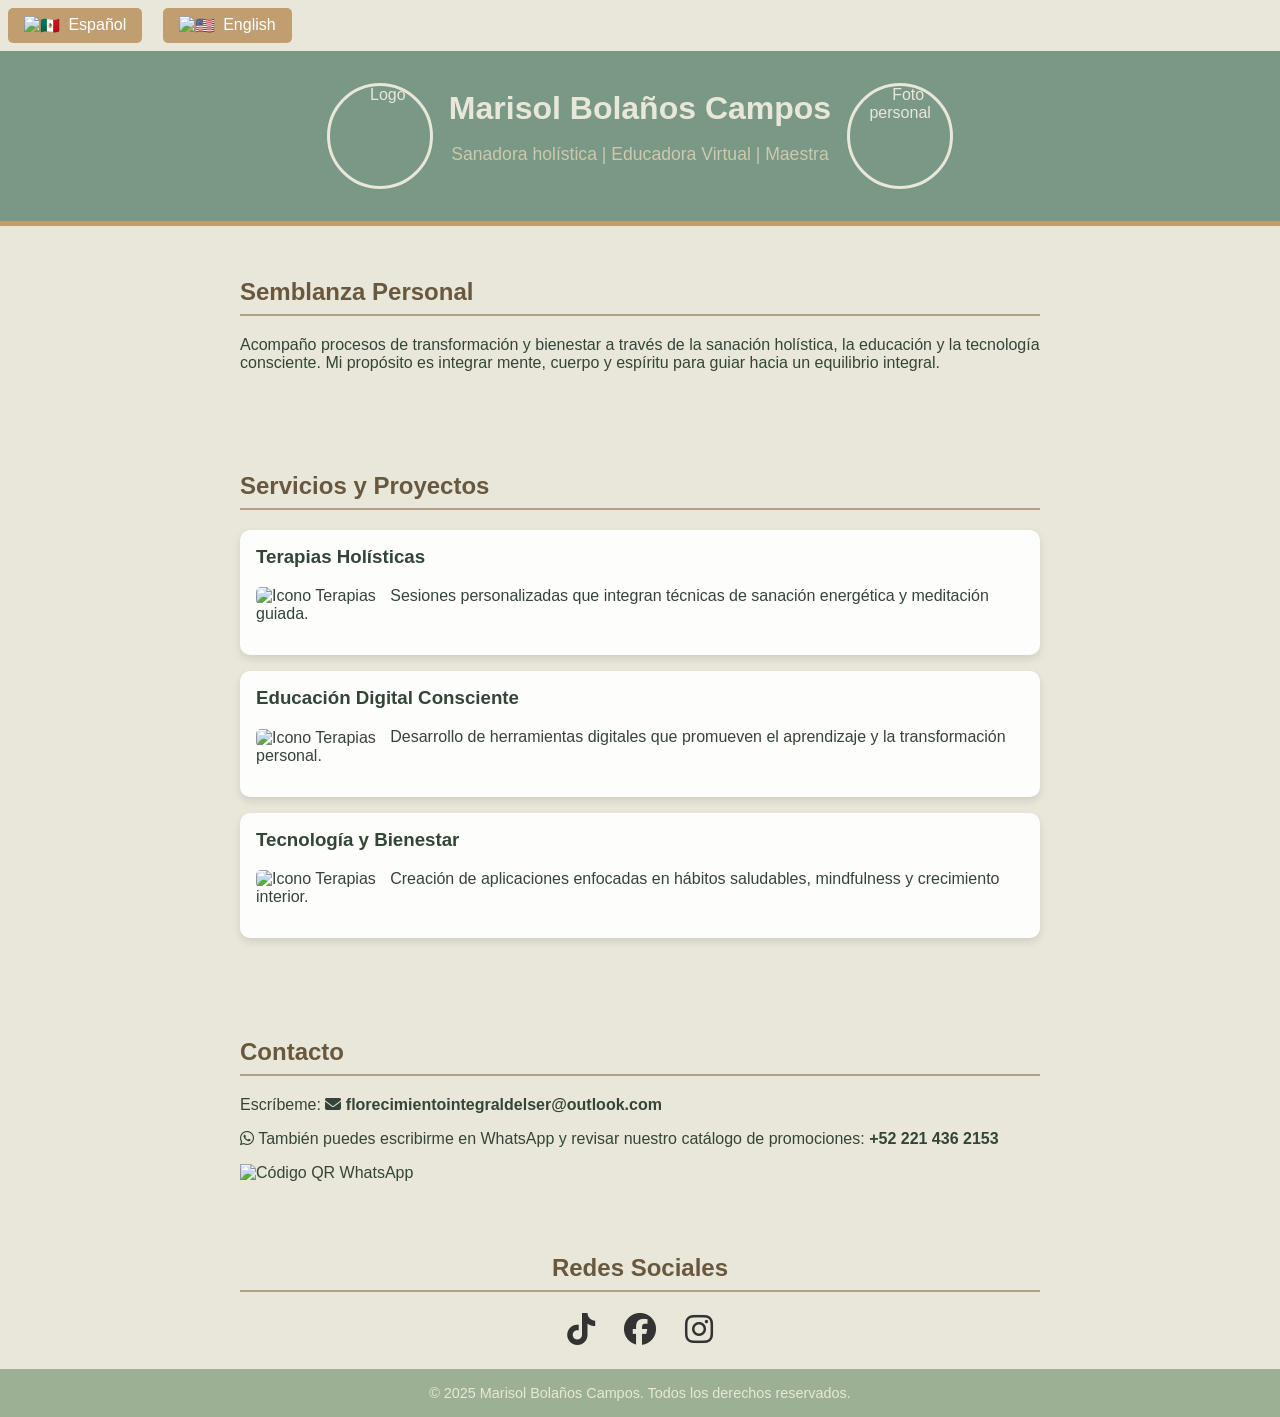
==== index.html @ de4bc43e "Add files via upload" ====
<!DOCTYPE html>
<html lang="es">
<head>
  <meta charset="UTF-8" />
  <meta name="viewport" content="width=device-width, initial-scale=1.0" />
  <link href="https://cdnjs.cloudflare.com/ajax/libs/font-awesome/6.5.0/css/all.min.css" rel="stylesheet">
  <link rel="stylesheet" href="https://cdnjs.cloudflare.com/ajax/libs/font-awesome/6.5.0/css/all.min.css">
  <title>Marisol Bolaños - Sanación Holística</title>
  <script>
    function cambiarIdioma(idioma) {
      document.querySelectorAll('[data-es]').forEach(e => e.style.display = idioma === 'es' ? 'block' : 'none');
      document.querySelectorAll('[data-en]').forEach(e => e.style.display = idioma === 'en' ? 'block' : 'none');
    }
</script>
<script src="https://kit.fontawesome.com/a076d05399.js" crossorigin="anonymous"></script>
  <style>
.qr-container {
    position: relative;
    display: inline-block;
  }

  .qr-image {
    width: 100px;
    cursor: pointer;
    transition: transform 0.3s ease;
  }

  /* Al pasar el mouse aparece el popup */
  .qr-container:hover .qr-popup {
    display: flex;
  }

  .qr-popup {
    display: none;
    position: fixed;
    top: 50%;
    left: 50%;
    transform: translate(-50%, -50%);
    background: rgba(255, 255, 255, 0.95);
    border: 2px solid #444;
    padding: 15px;
    border-radius: 10px;
    box-shadow: 0px 4px 12px rgba(0,0,0,0.3);
    z-index: 1000;
    flex-direction: column;
    align-items: flex-end;
  }

  .qr-popup img {
    width: 300px;
    border-radius: 8px;
  }

  /* Cuando se quita el hover desaparece el popup */
  .qr-container:hover .close-btn {
    display: block;
  }

    #redes-sociales {
    text-align: center;
    padding: 20px;
    }
    .social-icons a {
    font-size: 2rem;
    margin: 0 10px;
    color: #333; /* puedes cambiar el color */
    text-decoration: none;
    transition: color 0.3s ease;
    }
    .social-icons a:hover {
    color: #c19e70; /* uno de tus colores */
    }
    body { 
      font-family: 'Segoe UI', sans-serif; 
      margin: 0; 
      padding: 0; 
      background: #e9e7da; 
      color: #344538; 
    }
    header { 
      background: #799886; 
      color: #e9e7da; 
      padding: 2rem; 
      text-align: center; 
      border-bottom: 5px solid #c19e70;
    }
    header .perfil {
      display: flex; 
      align-items: center; 
      justify-content: center;
      gap: 1rem;
    }
    header img {
      width: 100px; 
      height: 100px; 
      border-radius: 50%; 
      border: 3px solid #e9e7da;
      object-fit: cover;
    }

  .whatsapp-contacto {
    margin-top: 15px;
    display: flex;
    align-items: center;
    gap: 15px; /* espacio entre texto e imagen */
  }

  .whatsapp-contacto img {
    width: 120px; /* tamaño del QR */
    height: auto;
    border: 2px solid #ddd;
    border-radius: 8px;
  }
    header h1 { margin: 0; font-size: 2rem; color: #e9e7da; }
    header p { font-size: 1.1rem; color: #cfc8ac; }

    section { max-width: 800px; margin: auto; padding: 2rem; }
    h2 { 
      color: #68583f; 
      border-bottom: 2px solid #b29f8a; 
      padding-bottom: 0.5rem; 
    }
    .project { 
      background: #fdfdfc; 
      border-radius: 10px; 
      padding: 1rem; 
      margin-bottom: 1rem; 
      box-shadow: 0 4px 8px rgba(0,0,0,0.1); 
    }
    .project h3 { margin-top: 0; color: #344538; }
    footer { 
      text-align: center; 
      padding: 1rem; 
      background: #9cb093; 
      font-size: 0.9rem; 
      color: #e9e7da;
    }
    a { color: #344538; text-decoration: none; font-weight: bold; }
    a:hover { text-decoration: underline; }

    button {
      font-size: 1rem; 
      padding: 0.5rem 1rem; 
      margin: 0.5rem; 
      border: none; 
      border-radius: 5px; 
      background-color: #c19e70; 
      color: white; 
      cursor: pointer; 
      transition: background 0.3s;
    }
    .icono-servicio {
      width: 60px;       /* Tamaño pequeño */
      height: 60px;
      border-radius: 5px; 
      margin-right: 10px; /* Espacio entre el ícono y el texto */
      vertical-align: middle; /* Para que quede centrado con el texto */
    }
    button:hover { background-color: #786c48; }
  </style>
</head>
<body>
  <button onclick="cambiarIdioma('es')">
    <img src="https://flagcdn.com/w20/mx.png" alt="🇲🇽" style="vertical-align: middle; width: 20px; height: 14px; margin-right: 4px;">
    Español
  </button>
  <button onclick="cambiarIdioma('en')">
    <img src="https://flagcdn.com/w20/us.png" alt="🇺🇸" style="vertical-align: middle; width: 20px; height: 14px; margin-right: 4px;">
    English
  </button>

  <div data-es>
<header>
  <div class="perfil">
    <img src="https://i.postimg.cc/8Cx8NTMs/Logo.png" alt="Logo">
    <div class="texto-perfil">
      <h1>Marisol Bolaños Campos</h1>
      <p>Sanadora holística | Educadora Virtual | Maestra</p>
    </div>
    <img src="https://i.postimg.cc/dQNJxcSk/Mary.png" alt="Foto personal">
  </div>
</header>
    <section>
      <h2>Semblanza Personal</h2>
      <p>Acompaño procesos de transformación y bienestar a través de la sanación holística, la educación y la tecnología consciente. Mi propósito es integrar mente, cuerpo y espíritu para guiar hacia un equilibrio integral.</p>
    </section>
    <section>
      <h2>Servicios y Proyectos</h2>
      <div class="project">
        <h3>Terapias Holísticas</h3>
        <p>
          <img src="https://i.postimg.cc/9Qfs9DBr/luz2.jpg" alt="Icono Terapias" class="icono-servicio">
          Sesiones personalizadas que integran técnicas de sanación energética y meditación guiada.
        </p>
      </div>
      <div class="project">
        <h3>Educación Digital Consciente</h3>
        <p>
          <img src="https://i.postimg.cc/XXStFLQW/DIH2.jpg" alt="Icono Terapias" class="icono-servicio">
          Desarrollo de herramientas digitales que promueven el aprendizaje y la transformación personal.</p>
      </div>
      <div class="project">
        <h3>Tecnología y Bienestar</h3>
        <p>
          <img src="https://i.postimg.cc/prngp4Qk/DIH1.jpg" alt="Icono Terapias" class="icono-servicio">
          Creación de aplicaciones enfocadas en hábitos saludables, mindfulness y crecimiento interior.</p>
      </div>
    </section>
<section class="Contacto">
     <h2>Contacto</h2>
  <p>
    Escríbeme: 
    <a href="mailto:florecimientointegraldelser@outlook.com">
      <i class="fas fa-envelope"></i> florecimientointegraldelser@outlook.com
    </a>
  </p>
  <!-- WhatsApp + QR -->
  <div class="whatsapp">
    <p><i class="fa-brands fa-whatsapp"></i> También puedes escribirme en WhatsApp y revisar nuestro catálogo de promociones:
      <a href="https://wa.me/522214362153" target="_blank">+52 221 436 2153</a>
    </p>
    <div class="qr-container">
      <img class="qr-image" src="https://i.postimg.cc/Px17HYdF/QR.jpg" alt="Código QR WhatsApp">
      <div class="qr-popup">
        <img src="https://i.postimg.cc/Px17HYdF/QR.jpg" alt="Código QR WhatsApp Grande">
      </div>
    </div>
  </div>
</section> 
    <section id="redes-sociales">
      <h2>Redes Sociales</h2>
        <div class="social-icons">
          <a href="https://www.tiktok.com/@florecimiento_del_ser" target="_blank">
            <i class="fab fa-tiktok"></i>
          </a>
          <a href="https://www.facebook.com/profile.php?id=61571759906647&sk=about_life_events&locale=es_LA" target="_blank">
            <i class="fab fa-facebook"></i>
          </a>
          <a href="https://www.instagram.com/integralmentetu/" target="_blank">
            <i class="fab fa-instagram"></i>
          </a>
        </div>
    </section>
    <footer>
      © 2025 Marisol Bolaños Campos. Todos los derechos reservados.
    </footer>
  </div>

  <div data-en style="display:none;">
<header>
  <div class="perfil">
    <img src="https://i.postimg.cc/8Cx8NTMs/Logo.png" alt="Logo">
    <div class="texto-perfil">
      <h1>Marisol Bolaños Campos</h1>
      <p>Holistic Healer | Virtual Educator | Teacher</p>  
    </div>
    <img src="https://i.postimg.cc/dQNJxcSk/Mary.png" alt="Foto personal">
  </div>
</header>
    <section>
      <h2>Personal Profile</h2>
      <p>I guide processes of transformation and well-being through holistic healing, education, and mindful technology. My mission is to harmonize mind, body, and spirit to foster integrated balance.</p>
    </section>
    <section>
      <h2>Services & Projects</h2>  
      <div class="project">
        <h3>Holistic Therapies</h3>  
        <p>
          <img src="https://i.postimg.cc/9Qfs9DBr/luz2.jpg" alt="Icono Terapias" class="icono-servicio">
          Customized sessions combining energy-healing techniques and guided meditation.
        </p>
      </div>
      <div class="project">
        <h3>Conscious Digital Education</h3>  
        <p>
          <img src="https://i.postimg.cc/XXStFLQW/DIH2.jpg" alt="Icono Terapias" class="icono-servicio">
          Development of digital tools that support personal growth and learning.</p>
      </div>
      <div class="project">
        <h3>Technology & Well-Being</h3>  
        <p>
          <img src="https://i.postimg.cc/prngp4Qk/DIH1.jpg" alt="Icono Terapias" class="icono-servicio">
          Creation of apps focused on cultivating healthy habits, mindfulness, and inner development.</p>
      </div>
    </section>
<section class="Contacto">
     <h2>Contact</h2>
  <p>
    Contact me: 
    <a href="mailto:florecimientointegraldelser@outlook.com">
      <i class="fas fa-envelope"></i> florecimientointegraldelser@outlook.com
    </a>
  </p>
  <!-- WhatsApp + QR -->
  <div class="whatsapp">
    <p><i class="fa-brands fa-whatsapp"></i> Feel free to reach out via WhatsApp or explore our current promotions.
      <a href="https://wa.me/522214362153" target="_blank">+52 221 436 2153</a>
    </p>
    <div class="qr-container">
      <img class="qr-image" src="https://i.postimg.cc/Px17HYdF/QR.jpg" alt="Código QR WhatsApp">
      <div class="qr-popup">
        <img src="https://i.postimg.cc/Px17HYdF/QR.jpg" alt="Código QR WhatsApp Grande">
      </div>
    </div>
  </div>
</section> 
    <section id="redes-sociales">
      <h2>Social Media</h2>
        <div class="social-icons">
          <a href="https://www.tiktok.com/@florecimiento_del_ser" target="_blank">
            <i class="fab fa-tiktok"></i>
          </a>
          <a href="https://www.facebook.com/profile.php?id=61571759906647&sk=about_life_events&locale=es_LA" target="_blank">
            <i class="fab fa-facebook"></i>
          </a>
          <a href="https://www.instagram.com/integralmentetu/" target="_blank">
            <i class="fab fa-instagram"></i>
          </a>
        </div>
    </section>
    <footer>
      © 2025 Marisol Bolaños Campos. All rights reserved.
    </footer>
  </div>
</body>
</html>
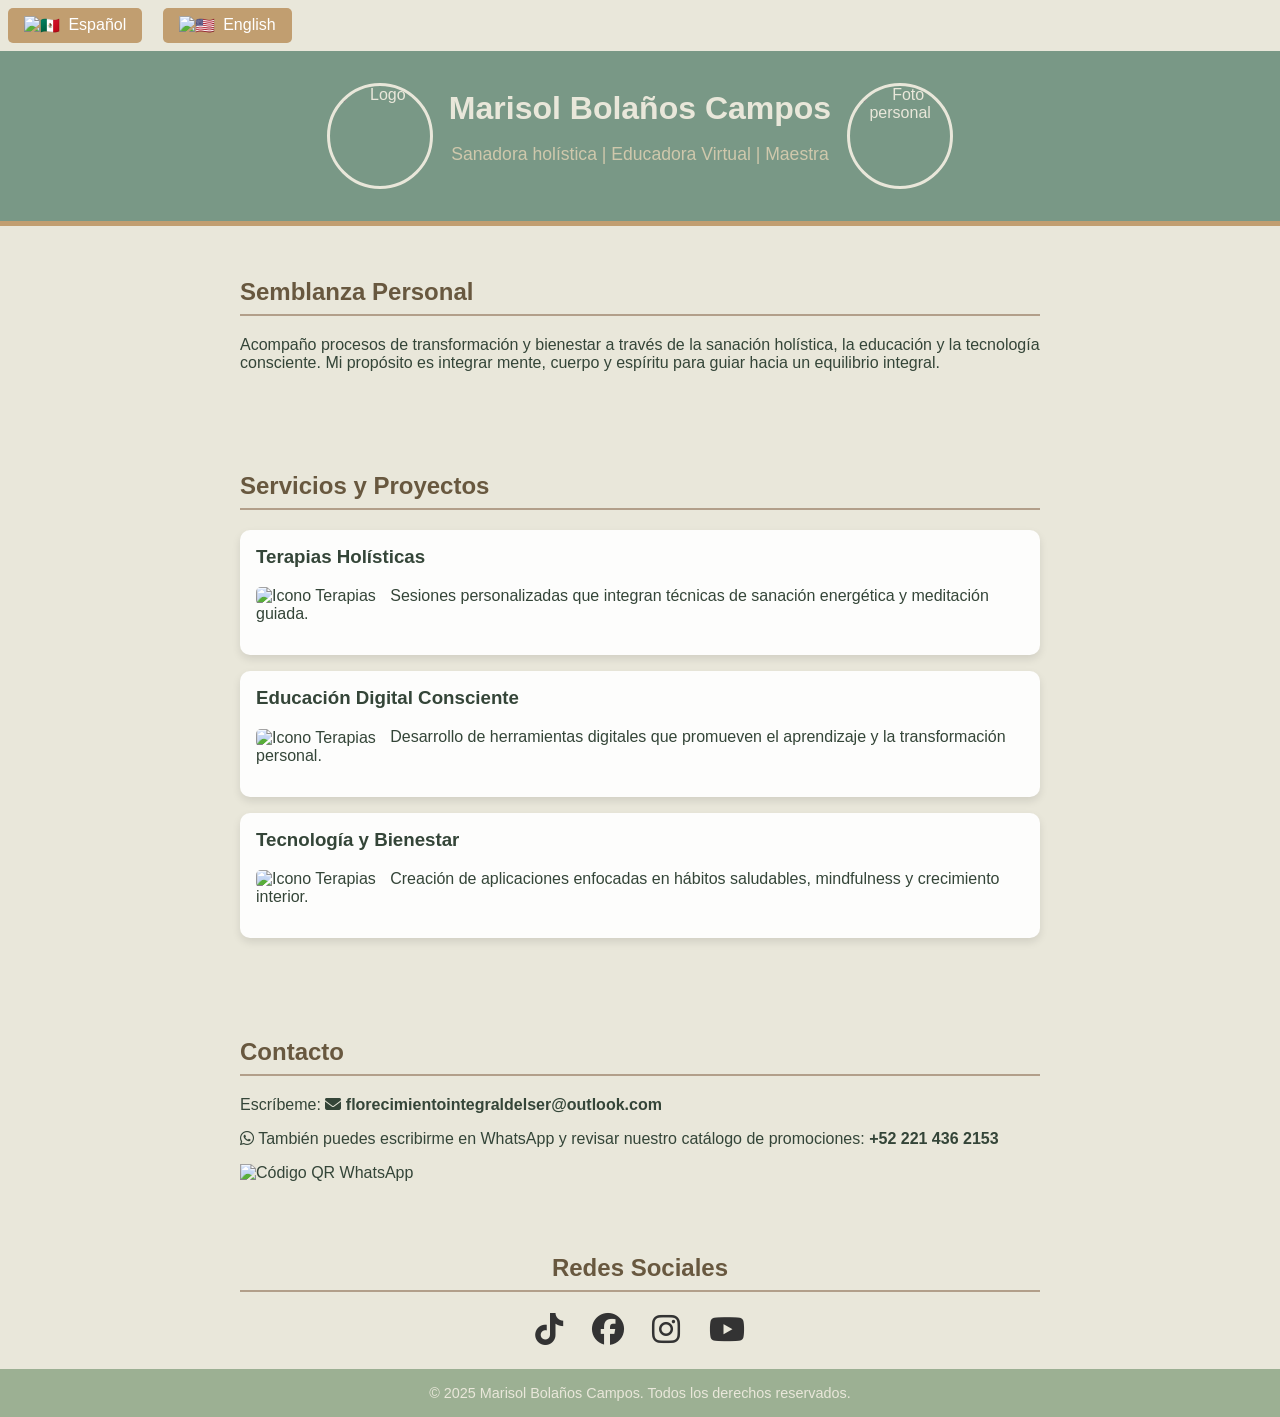
==== commit b793cfc5: "Update index.html Signed-off-by: Florecimiento <florecimientointegraldelser@outlook.com>" ====
--- a/index.html
+++ b/index.html
@@ -220,9 +220,9 @@
       <a href="https://wa.me/522214362153" target="_blank">+52 221 436 2153</a>
     </p>
     <div class="qr-container">
-      <img class="qr-image" src="https://i.postimg.cc/Px17HYdF/QR.jpg" alt="Código QR WhatsApp">
+      <img class="qr-image" src="https://i.postimg.cc/XN17Wh3T/QR.jpg" alt="Código QR WhatsApp">
       <div class="qr-popup">
-        <img src="https://i.postimg.cc/Px17HYdF/QR.jpg" alt="Código QR WhatsApp Grande">
+        <img src="https://i.postimg.cc/XN17Wh3T/QR.jpg" alt="Código QR WhatsApp Grande">
       </div>
     </div>
   </div>
@@ -238,6 +238,9 @@
           </a>
           <a href="https://www.instagram.com/integralmentetu/" target="_blank">
             <i class="fab fa-instagram"></i>
+          </a>
+          <a href="https://www.youtube.com/channel/UCTPn0s7PdeZFOm-00YOyeYQ/" target="_blank">
+            <i class="fab fa-youtube"></i>
           </a>
         </div>
     </section>
@@ -297,9 +300,9 @@
       <a href="https://wa.me/522214362153" target="_blank">+52 221 436 2153</a>
     </p>
     <div class="qr-container">
-      <img class="qr-image" src="https://i.postimg.cc/Px17HYdF/QR.jpg" alt="Código QR WhatsApp">
+      <img class="qr-image" src="https://i.postimg.cc/XN17Wh3T/QR.jpg" alt="Código QR WhatsApp">
       <div class="qr-popup">
-        <img src="https://i.postimg.cc/Px17HYdF/QR.jpg" alt="Código QR WhatsApp Grande">
+        <img src="https://i.postimg.cc/XN17Wh3T/QR.jpg" alt="Código QR WhatsApp Grande">
       </div>
     </div>
   </div>
@@ -316,6 +319,9 @@
           <a href="https://www.instagram.com/integralmentetu/" target="_blank">
             <i class="fab fa-instagram"></i>
           </a>
+          <a href="https://www.youtube.com/channel/UCTPn0s7PdeZFOm-00YOyeYQ/" target="_blank">
+            <i class="fab fa-youtube"></i>
+          </a>
         </div>
     </section>
     <footer>
@@ -324,3 +330,5 @@
   </div>
 </body>
 </html>
+
+
